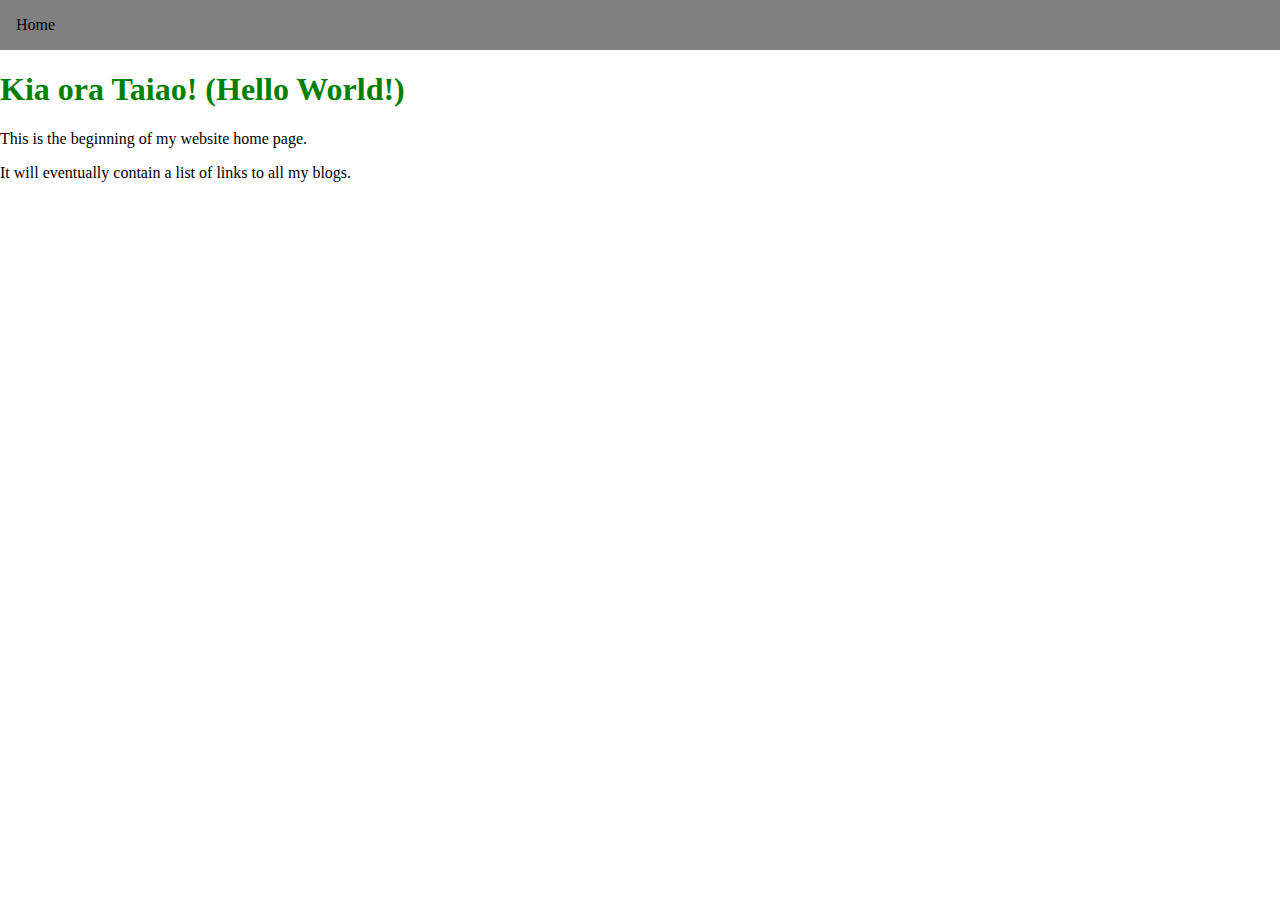
==== index.html @ 4cd3b757 "add basic nav bar" ====
<!DOCTYPE html>

<html>

  <head>
    <meta name="viewport" content="width=device-width, initial-scale=1" />
    <meta charset="UTF-8">
    <link href="styles/main.css" rel="stylesheet" type="text/css">
    <title>Chris's Blog</title>
  </head>

  <body>
    <section class="nav-bar">
      <span class="nav-option">
        <a>
          Home
        </a>
        </span>
      <!-- <span class="nav-option"float="left">
        <a>
          Te Houtaewa
        </a>
      </span>
      <span class="nav-option"float="left">
        <a>
          Blogs
        </a>
      </span> -->
    </section>



    <h1>Kia ora Taiao! (Hello World!)</h1> 

      <p> This is the beginning of my website home page.</p>
      <p> It will eventually contain a list of links to all my blogs. </p>
    
  </body>

</html>
---- styles/main.css ----
/* root styles */

/* :root {
  background-color: blue;
} */

body {
  padding: 0px;
  margin: 0px;
}

.nav-bar {
  background-color: grey;
  position: sticky;
  width: 100vw;
  height: 50px;
}

.nav-option {
  position: absolute;
  padding: 1em;
  float: left;
}


/* element styles */

h1 {
  color: green;
}
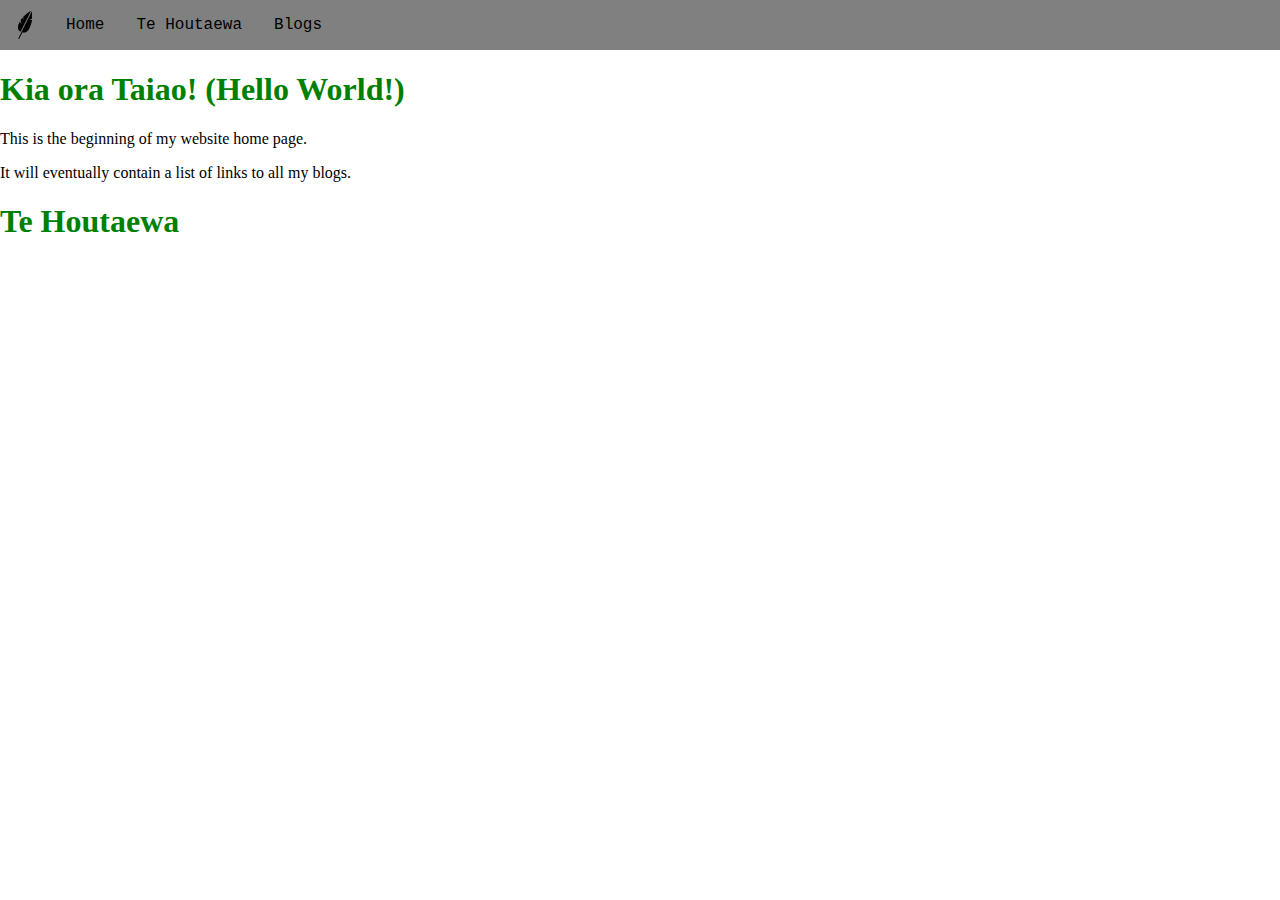
==== commit 14ec0a65: "add items to nav bar" ====
--- a/index.html
+++ b/index.html
@@ -11,21 +11,22 @@
 
   <body>
     <section class="nav-bar">
-      <span class="nav-option">
-        <a>
+        <img src="images/leaf_icon.svg" alt="Home Icon" class="icon">
+      <div class="nav-option">
+        <a href="index.html">
           Home
         </a>
-        </span>
-      <!-- <span class="nav-option"float="left">
-        <a>
+      </div>
+      <div class="nav-option">
+        <a href="#te-houtaewa-header">
           Te Houtaewa
         </a>
-      </span>
-      <span class="nav-option"float="left">
+      </div>
+      <div class="nav-option">
         <a>
           Blogs
         </a>
-      </span> -->
+      </div>
     </section>
 
 
@@ -34,6 +35,10 @@
 
       <p> This is the beginning of my website home page.</p>
       <p> It will eventually contain a list of links to all my blogs. </p>
+
+    <h1 id="te-houtaewa-header">
+      Te Houtaewa
+    </h1>
     
   </body>
 
--- a/styles/main.css
+++ b/styles/main.css
@@ -3,6 +3,11 @@
 /* :root {
   background-color: blue;
 } */
+
+a {
+  text-decoration: none;
+  color: black;
+}
 
 body {
   padding: 0px;
@@ -10,16 +15,21 @@
 }
 
 .nav-bar {
+  display: flex;
   background-color: grey;
   position: sticky;
   width: 100vw;
   height: 50px;
 }
 
+.icon {
+  padding: 0.7em;
+}
+
 .nav-option {
-  position: absolute;
   padding: 1em;
-  float: left;
+  font-family: courier;
+  text-decoration: none;
 }
 
 
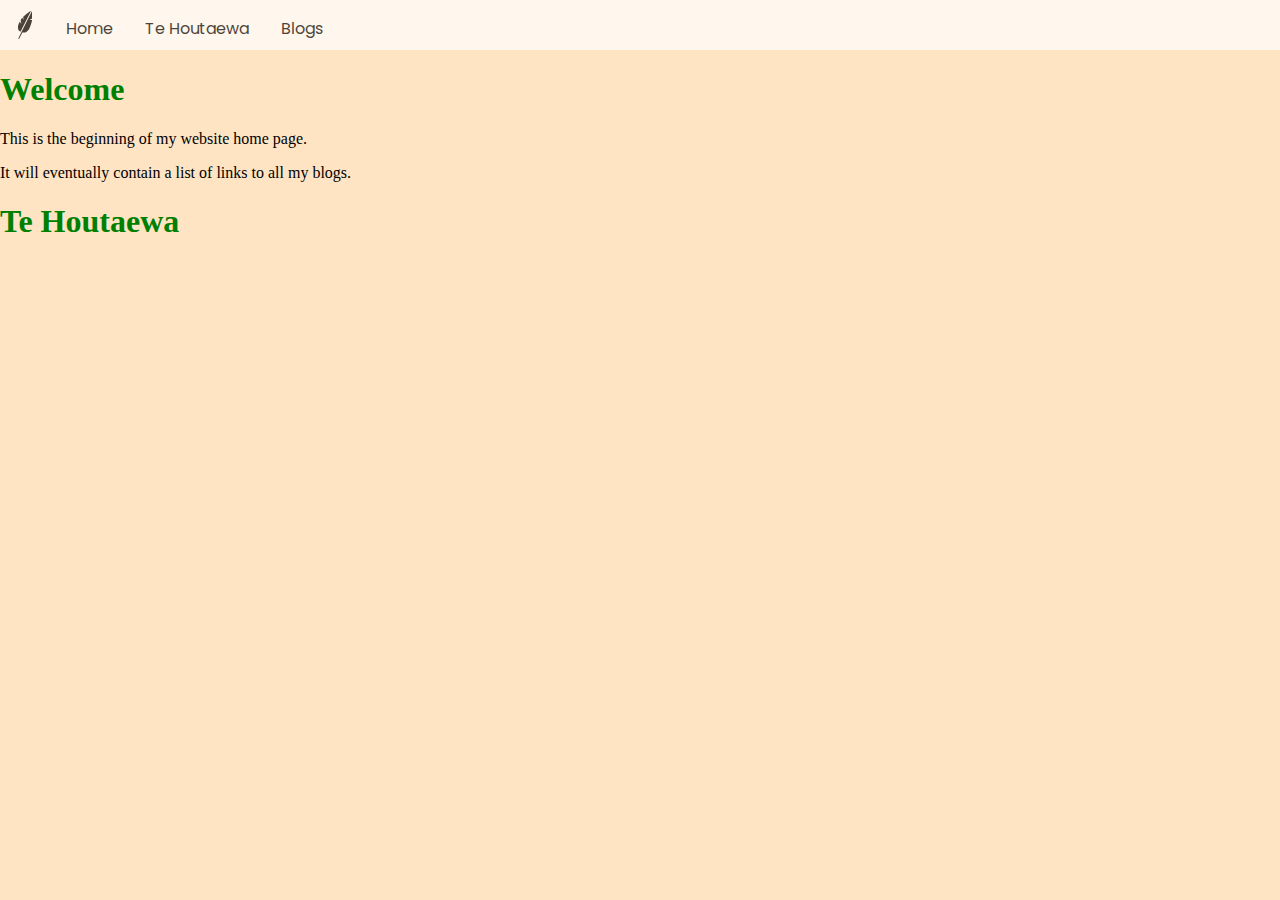
==== commit 38ba117d: "adjust styling of navbar" ====
--- a/index.html
+++ b/index.html
@@ -5,13 +5,14 @@
   <head>
     <meta name="viewport" content="width=device-width, initial-scale=1" />
     <meta charset="UTF-8">
+    <link href="https://fonts.googleapis.com/css2?family=Poppins&light=swap" rel="stylesheet">
     <link href="styles/main.css" rel="stylesheet" type="text/css">
     <title>Chris's Blog</title>
   </head>
 
   <body>
     <section class="nav-bar">
-        <img src="images/leaf_icon.svg" alt="Home Icon" class="icon">
+        <img src="images/leaf_icon.svg" alt="Home Icon" class="nav-icon">
       <div class="nav-option">
         <a href="index.html">
           Home
@@ -29,16 +30,20 @@
       </div>
     </section>
 
-
-
-    <h1>Kia ora Taiao! (Hello World!)</h1> 
-
-      <p> This is the beginning of my website home page.</p>
-      <p> It will eventually contain a list of links to all my blogs. </p>
-
-    <h1 id="te-houtaewa-header">
-      Te Houtaewa
-    </h1>
+    <section class="page-body">
+    
+      <div>
+        <h1 id="home-title-text">Welcome</h1> 
+      </div>
+  
+        <p> This is the beginning of my website home page.</p>
+        <p> It will eventually contain a list of links to all my blogs. </p>
+  
+      <h1 id="te-houtaewa-header">
+        Te Houtaewa
+      </h1>
+      
+    </section>
     
   </body>
 
--- a/styles/main.css
+++ b/styles/main.css
@@ -1,8 +1,6 @@
 /* root styles */
 
-/* :root {
-  background-color: blue;
-} */
+
 
 a {
   text-decoration: none;
@@ -10,25 +8,28 @@
 }
 
 body {
+  background-color: bisque;
   padding: 0px;
   margin: 0px;
 }
 
 .nav-bar {
   display: flex;
-  background-color: grey;
+  background-color: white;
+  opacity: 0.7;
   position: sticky;
   width: 100vw;
   height: 50px;
 }
 
-.icon {
+.nav-icon {
   padding: 0.7em;
 }
 
 .nav-option {
   padding: 1em;
-  font-family: courier;
+  font-size: 1em;
+  font-family: poppins, monospace;
   text-decoration: none;
 }
 
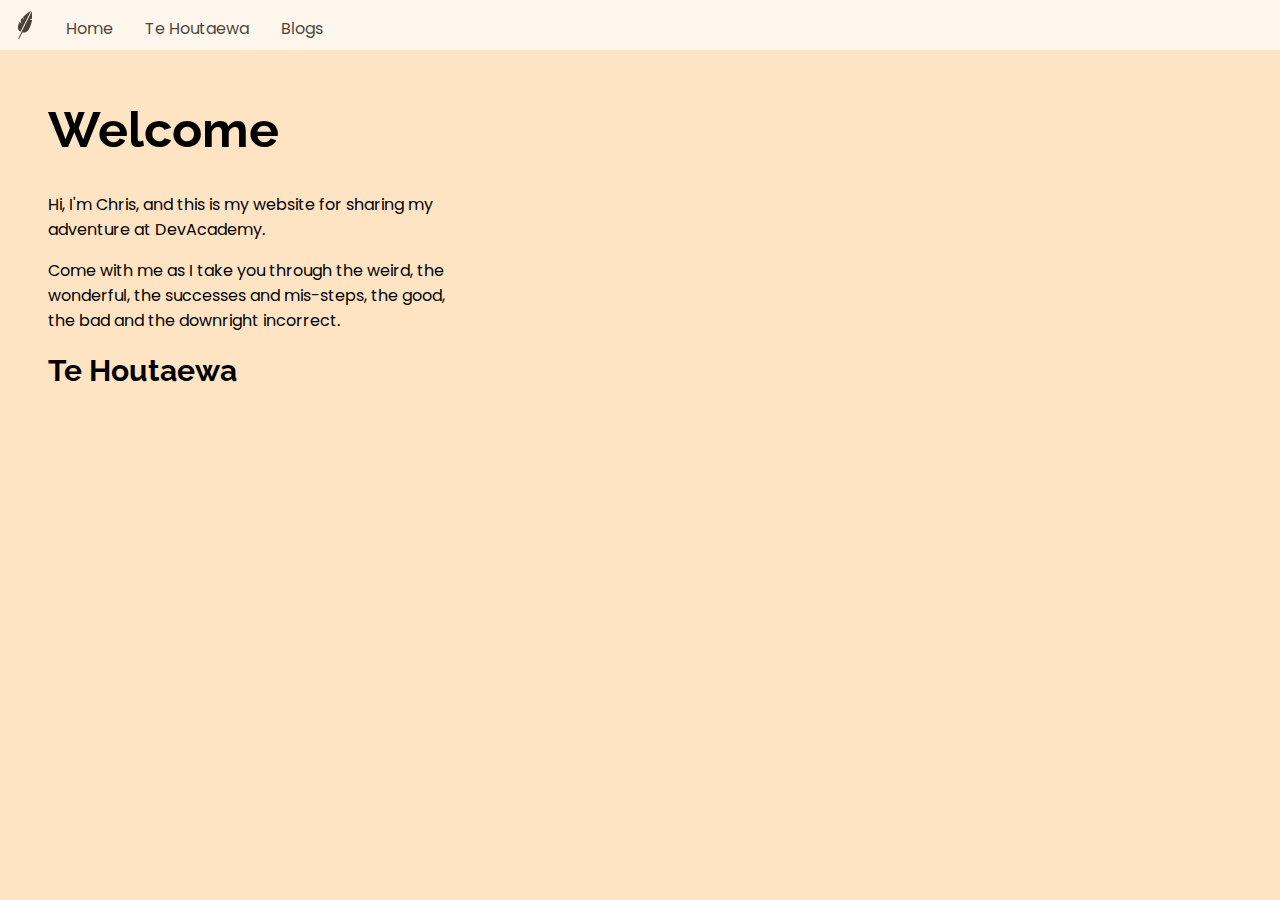
==== commit 5ccb9119: "add responsive paragraph stying" ====
--- a/index.html
+++ b/index.html
@@ -6,6 +6,7 @@
     <meta name="viewport" content="width=device-width, initial-scale=1" />
     <meta charset="UTF-8">
     <link href="https://fonts.googleapis.com/css2?family=Poppins&light=swap" rel="stylesheet">
+    <link href="https://fonts.googleapis.com/css2?family=Raleway&semibold=swap" rel="stylesheet">
     <link href="styles/main.css" rel="stylesheet" type="text/css">
     <title>Chris's Blog</title>
   </head>
@@ -36,10 +37,10 @@
         <h1 id="home-title-text">Welcome</h1> 
       </div>
   
-        <p> This is the beginning of my website home page.</p>
-        <p> It will eventually contain a list of links to all my blogs. </p>
+        <p>Hi, I'm Chris, and this is my website for sharing my adventure at DevAcademy.</p>
+        <p>Come with me as I take you through the weird, the wonderful, the successes and mis-steps, the good, the bad and the downright incorrect.</p>
   
-      <h1 id="te-houtaewa-header">
+      <h1>
         Te Houtaewa
       </h1>
       
--- a/styles/main.css
+++ b/styles/main.css
@@ -12,6 +12,17 @@
   padding: 0px;
   margin: 0px;
 }
+
+.page-body {
+  padding: 1em 3em 3em 3em;
+}
+
+p {
+  font-family: poppins, monospace;
+  width: 33vw;
+}
+
+
 
 .nav-bar {
   display: flex;
@@ -36,6 +47,20 @@
 
 /* element styles */
 
+#home-title-text {
+  font-family: raleway, monospace;
+  font-size: 50px;
+}
+
 h1 {
-  color: green;
+  font-family: raleway, monospace;
+  font-size: 30px;
+  color: black;
+}
+
+@media (max-width: 750px) {
+  p {
+    font-family: poppins, monospace;
+    width: 60vw;
+  }
 }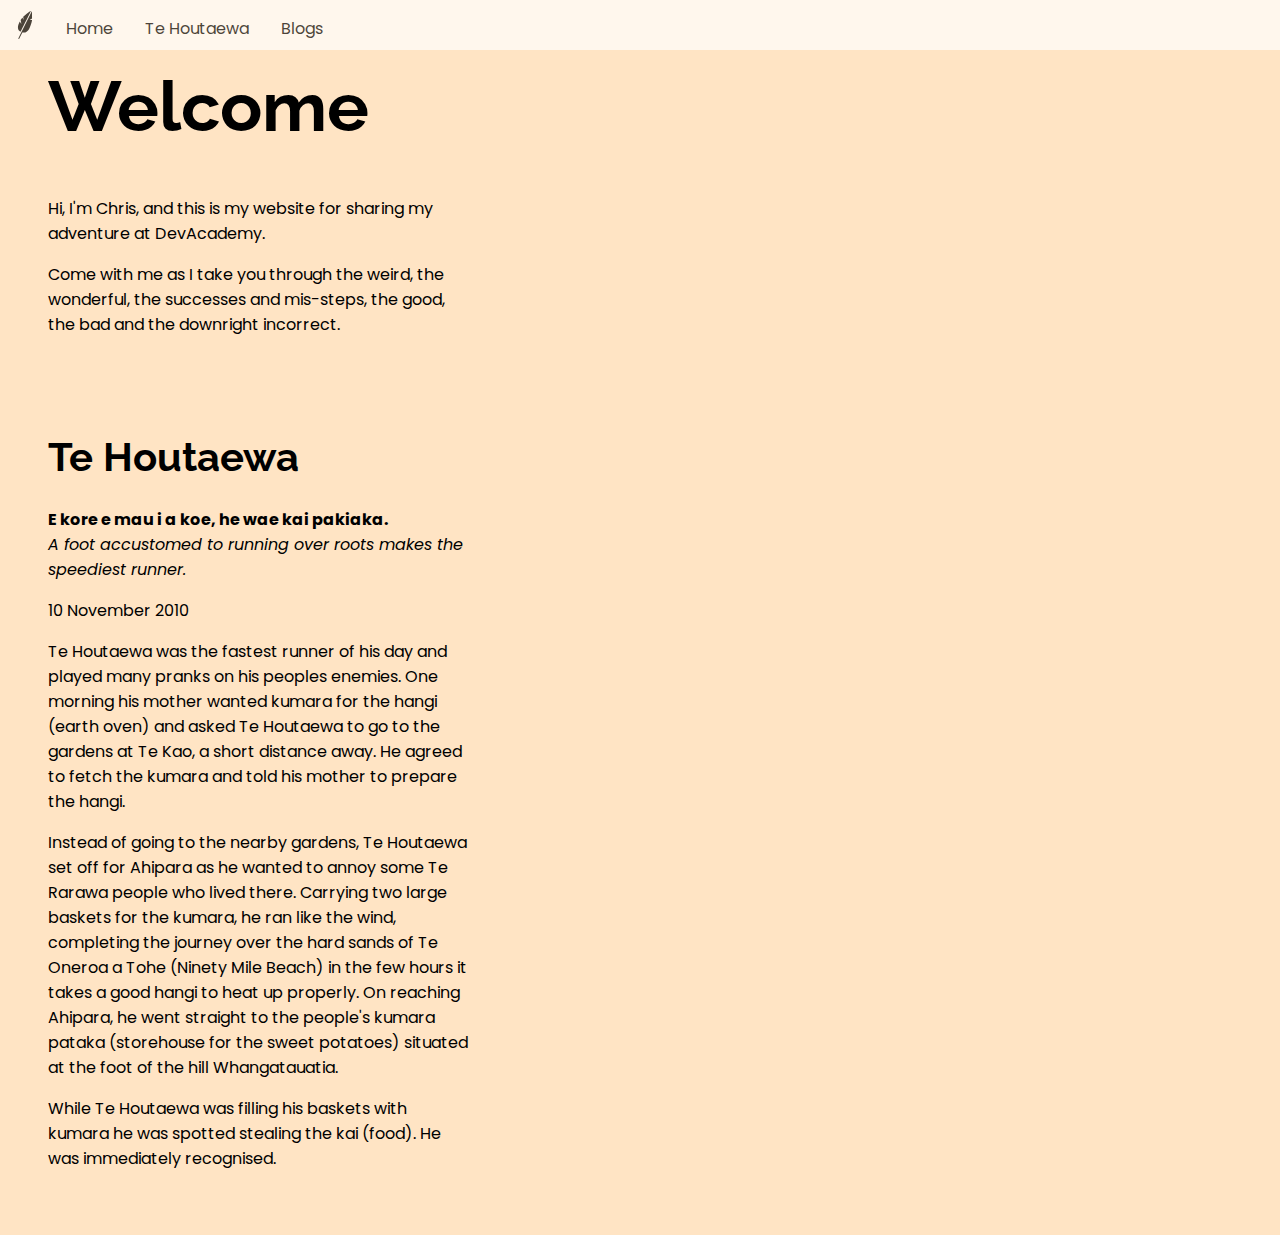
==== commit 284c7343: "add formatting to te houtaewa section" ====
--- a/index.html
+++ b/index.html
@@ -5,8 +5,7 @@
   <head>
     <meta name="viewport" content="width=device-width, initial-scale=1" />
     <meta charset="UTF-8">
-    <link href="https://fonts.googleapis.com/css2?family=Poppins&light=swap" rel="stylesheet">
-    <link href="https://fonts.googleapis.com/css2?family=Raleway&semibold=swap" rel="stylesheet">
+    <link href="https://fonts.googleapis.com/css2?family=Poppins:ital,wght@0,300;0,600;1,300;1,600&family=Raleway:ital,wght@0,300;0,600;1,300;1,600&display=swap" rel="stylesheet">
     <link href="styles/main.css" rel="stylesheet" type="text/css">
     <title>Chris's Blog</title>
   </head>
@@ -33,16 +32,31 @@
 
     <section class="page-body">
     
-      <div>
         <h1 id="home-title-text">Welcome</h1> 
-      </div>
   
-        <p>Hi, I'm Chris, and this is my website for sharing my adventure at DevAcademy.</p>
-        <p>Come with me as I take you through the weird, the wonderful, the successes and mis-steps, the good, the bad and the downright incorrect.</p>
-  
+      <p>Hi, I'm Chris, and this is my website for sharing my adventure at DevAcademy.</p>
+      <p class="last-paragraph">Come with me as I take you through the weird, the wonderful, the successes and mis-steps, the good, the bad and the downright incorrect.</p>
+
       <h1>
         Te Houtaewa
       </h1>
+      <p>
+        <strong>E kore e mau i a koe, he wae kai pakiaka.</strong><br/>
+        <em>A foot accustomed to running over roots makes the speediest runner.</em>
+      </p>
+      <p>
+        10 November 2010
+      </p>
+      
+      <p>
+        Te Houtaewa was the fastest runner of his day and played many pranks on his peoples enemies. One morning his mother wanted kumara for the hangi (earth oven) and asked Te Houtaewa to go to the gardens at Te Kao, a short distance away. He agreed to fetch the kumara and told his mother to prepare the hangi.
+      </p>
+      <p>
+        Instead of going to the nearby gardens, Te Houtaewa set off for Ahipara as he wanted to annoy some Te Rarawa people who lived there. Carrying two large baskets for the kumara, he ran like the wind, completing the journey over the hard sands of Te Oneroa a Tohe (Ninety Mile Beach) in the few hours it takes a good hangi to heat up properly. On reaching Ahipara, he went straight to the people's kumara pataka (storehouse for the sweet potatoes) situated at the foot of the hill Whangatauatia.
+      </p>
+      <p>
+        While Te Houtaewa was filling his baskets with kumara he was spotted stealing the kai (food). He was immediately recognised.
+      </p>
       
     </section>
     
--- a/styles/main.css
+++ b/styles/main.css
@@ -22,13 +22,15 @@
   width: 33vw;
 }
 
-
+.last-paragraph {
+  margin-bottom: 6em;
+}
 
 .nav-bar {
   display: flex;
   background-color: white;
   opacity: 0.7;
-  position: sticky;
+  position: fixed;
   width: 100vw;
   height: 50px;
 }
@@ -49,12 +51,14 @@
 
 #home-title-text {
   font-family: raleway, monospace;
-  font-size: 50px;
+  font-size: 70px;
+  margin: 0.7em;
+  margin-left: 0em;
 }
 
 h1 {
   font-family: raleway, monospace;
-  font-size: 30px;
+  font-size: 40px;
   color: black;
 }
 
@@ -63,4 +67,11 @@
     font-family: poppins, monospace;
     width: 60vw;
   }
+  .page-body {
+    padding: 0.7em 2.4em 2.4em 2.4em;
+  }
+}
+
+hr {
+  color: black;
 }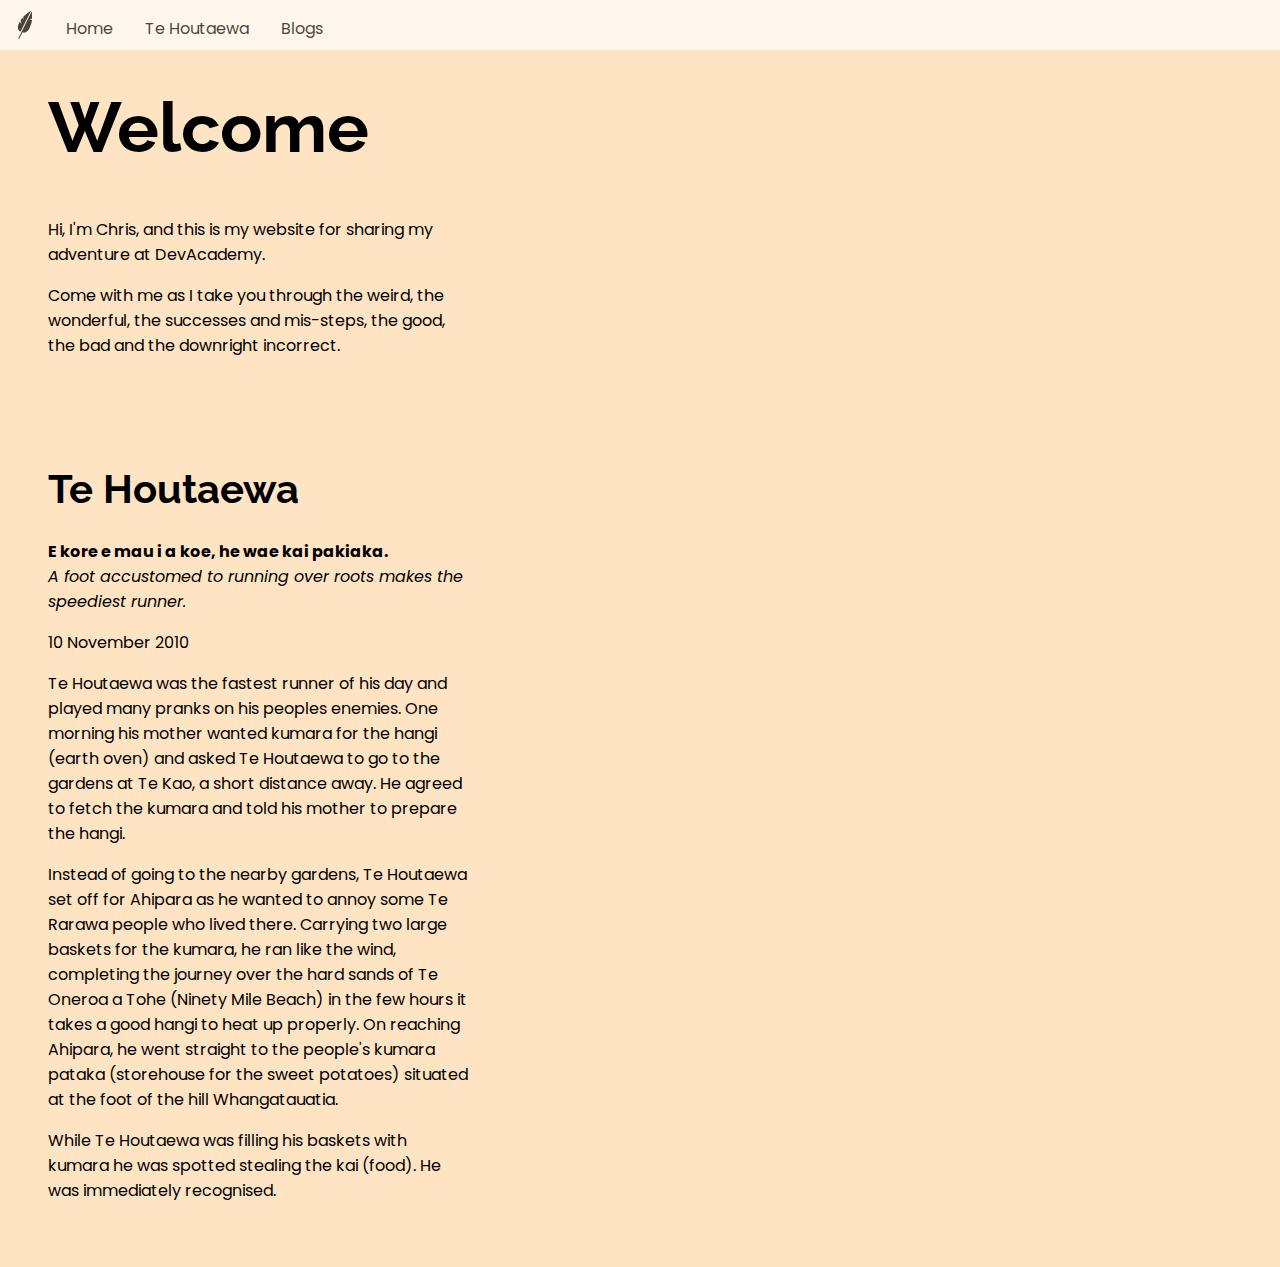
==== commit 395a3f85: "adjust text formatting" ====
--- a/index.html
+++ b/index.html
@@ -30,14 +30,15 @@
       </div>
     </section>
 
+
     <section class="page-body">
     
         <h1 id="home-title-text">Welcome</h1> 
   
       <p>Hi, I'm Chris, and this is my website for sharing my adventure at DevAcademy.</p>
-      <p class="last-paragraph">Come with me as I take you through the weird, the wonderful, the successes and mis-steps, the good, the bad and the downright incorrect.</p>
+      <p>Come with me as I take you through the weird, the wonderful, the successes and mis-steps, the good, the bad and the downright incorrect.</p>
 
-      <h1>
+      <h1 class="next-header" id="te-houtaewa-header">
         Te Houtaewa
       </h1>
       <p>
@@ -57,7 +58,7 @@
       <p>
         While Te Houtaewa was filling his baskets with kumara he was spotted stealing the kai (food). He was immediately recognised.
       </p>
-      
+
     </section>
     
   </body>
--- a/styles/main.css
+++ b/styles/main.css
@@ -22,8 +22,8 @@
   width: 33vw;
 }
 
-.last-paragraph {
-  margin-bottom: 6em;
+.next-header {
+  padding-top: 2em;
 }
 
 .nav-bar {
@@ -53,6 +53,7 @@
   font-family: raleway, monospace;
   font-size: 70px;
   margin: 0.7em;
+  margin-top: 1em;
   margin-left: 0em;
 }
 
@@ -65,13 +66,9 @@
 @media (max-width: 750px) {
   p {
     font-family: poppins, monospace;
-    width: 60vw;
+    width: 80vw;
   }
   .page-body {
     padding: 0.7em 2.4em 2.4em 2.4em;
   }
-}
-
-hr {
-  color: black;
 }